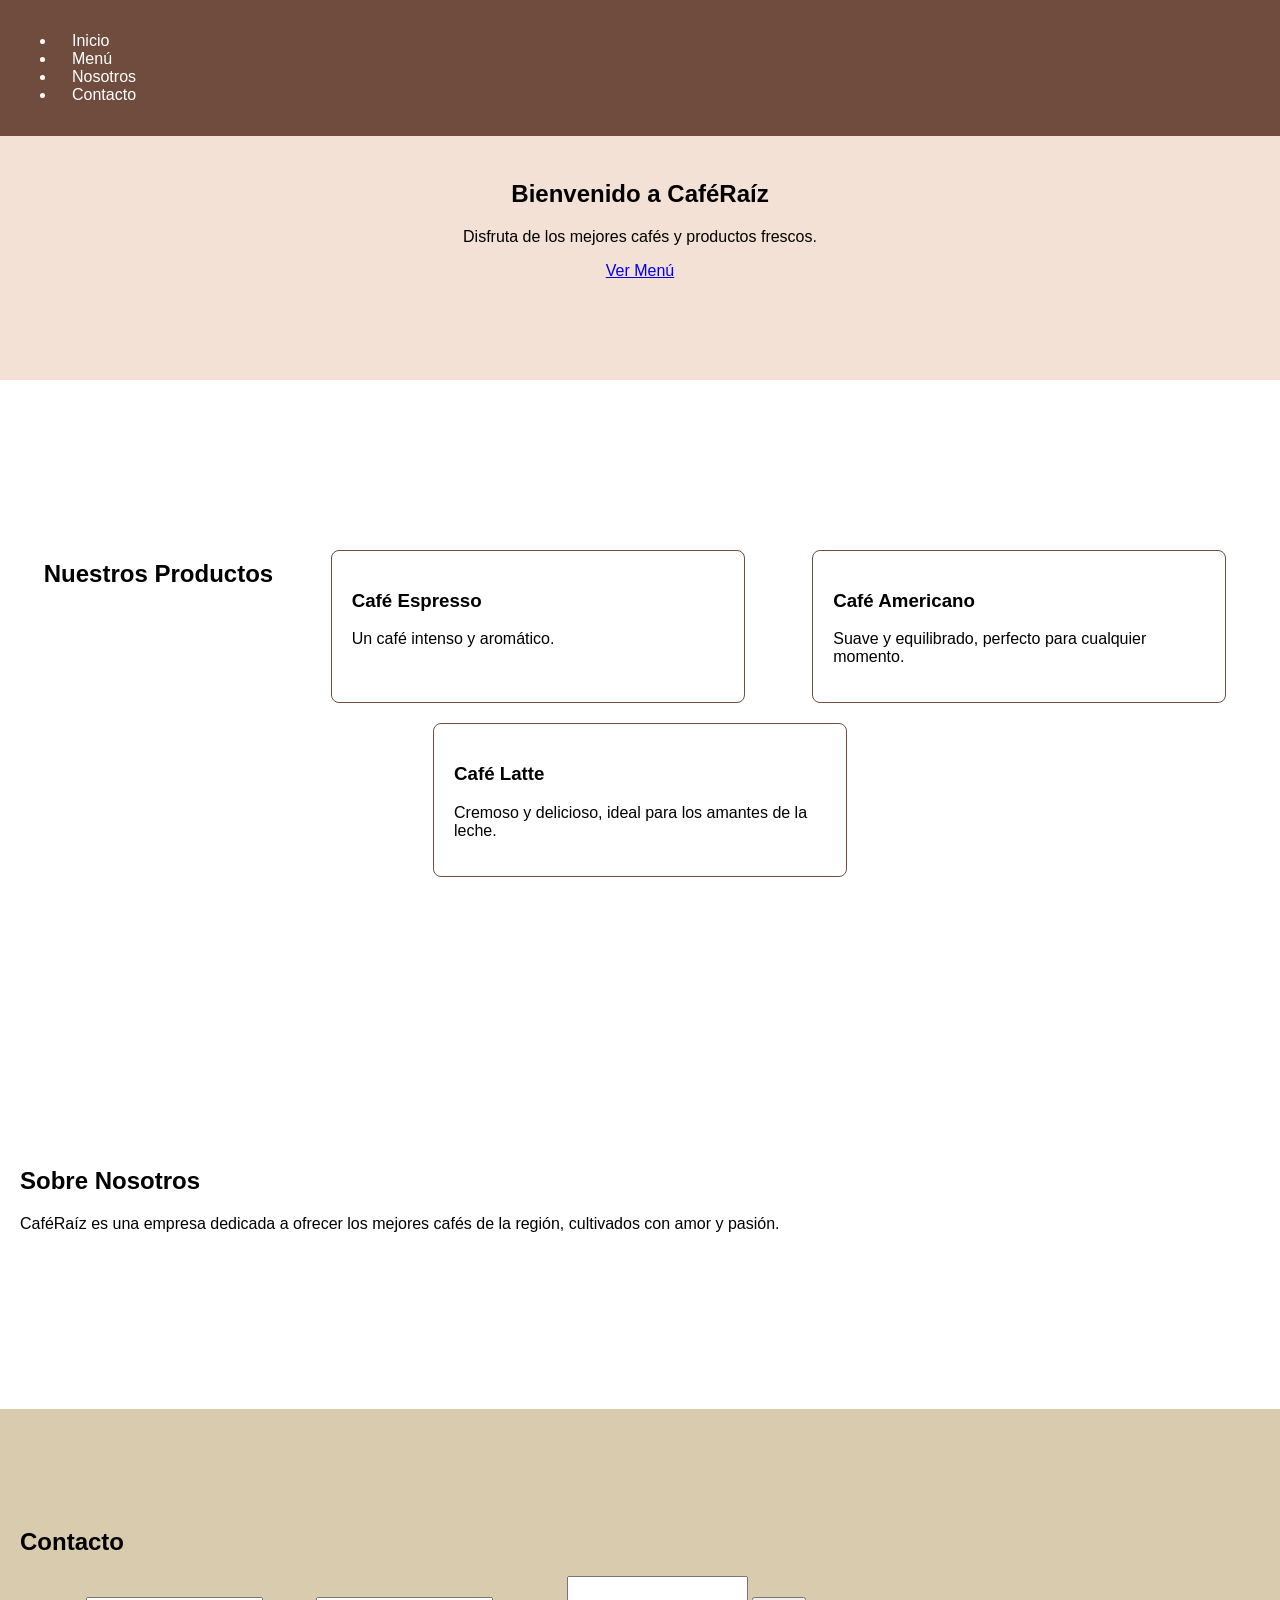
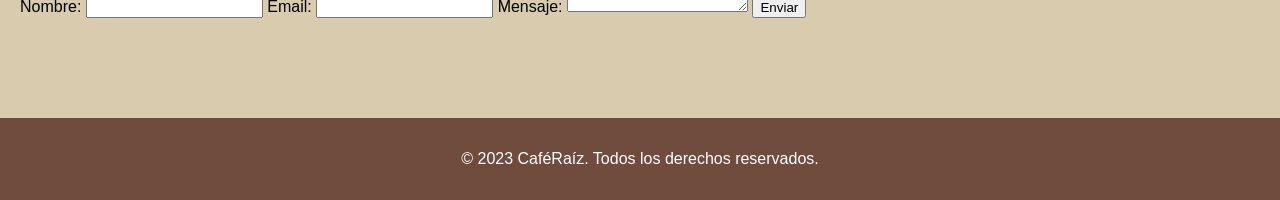
==== landing.caferaiz/index.html @ 528b3831 "ola" ====
<!DOCTYPE html>
<html lang="es">
<head>
    <meta charset="UTF-8">
    <title>CaféRaíz</title>
    <link rel="stylesheet" href="css/style.css">
</head>
<body>

<header>
    <nav>
        <ul>
            <li><a href="#inicio">Inicio</a></li>
            <li><a href="#menu">Menú</a></li>
            <li><a href="#nosotros">Nosotros</a></li>
            <li><a href="#contacto">Contacto</a></li>
        </ul>
    </nav>
</header>

<section id="inicio">
    <h1>Bienvenido a CaféRaíz</h1>
    <p>Disfruta de los mejores cafés y productos frescos.</p>
    <a href="#menu" class="btn">Ver Menú</a>
</section>

<section id="menu">
    <h2>Nuestros Productos</h2>
    <div class="product-card">
        <h3>Café Espresso</h3>
        <p>Un café intenso y aromático.</p>
    </div>
    <div class="product-card">
        <h3>Café Americano</h3>
        <p>Suave y equilibrado, perfecto para cualquier momento.</p>
    </div>
    <div class="product-card">
        <h3>Café Latte</h3>
        <p>Cremoso y delicioso, ideal para los amantes de la leche.</p>
    </div>
</section>

<section id="nosotros">
    <h2>Sobre Nosotros</h2>
    <p>CaféRaíz es una empresa dedicada a ofrecer los mejores cafés de la región, cultivados con amor y pasión.</p>
</section>

<section id="contacto">
    <h2>Contacto</h2>
    <form>
        <label for="nombre">Nombre:</label>
        <input type="text" id="nombre" name="nombre" required>
        
        <label for="email">Email:</label>
        <input type="email" id="email" name="email" required>
        
        <label for="mensaje">Mensaje:</label>
        <textarea id="mensaje" name="mensaje" required></textarea>
        
        <button type="submit">Enviar</button>
    </form>
</section>

<footer>
    <p>&copy; 2023 CaféRaíz. Todos los derechos reservados.</p>
</footer>

</body>
</html>
---- landing.caferaiz/css/style.css ----
body {
    font-family: 'Arial', sans-serif;
    margin: 0;
    padding: 0;
    box-sizing: border-box;
}

:root {
    --primary-color: #6F4C3E; /* Coffee color */
    --secondary-color: #D9CBAE; /* Cream color */
    --accent-color: #F2E1D4; /* Light beige */
    --font-color: #333;
}

header {
    background-color: var(--primary-color);
    color: white;
    padding: 1rem;
    position: fixed;
    width: 100%;
    top: 0;
    z-index: 1000;
}

nav {
    display: flex;
    justify-content: space-between;
    align-items: center;
}

nav a {
    color: white;
    text-decoration: none;
    padding: 0.5rem 1rem;
    transition: background-color 0.3s;
}

nav a:hover {
    background-color: var(--secondary-color);
}

section {
    padding: 100px 20px;
    margin-top: 60px; /* To avoid overlap with fixed header */
}

#inicio {
    background-color: var(--accent-color);
    text-align: center;
}

#menu {
    display: flex;
    flex-wrap: wrap;
    justify-content: space-around;
}

.product-card {
    background-color: white;
    border: 1px solid var(--primary-color);
    border-radius: 8px;
    width: 30%;
    margin: 10px;
    padding: 20px;
    transition: transform 0.3s;
}

.product-card:hover {
    transform: scale(1.05);
}

#contacto {
    background-color: var(--secondary-color);
}

footer {
    text-align: center;
    padding: 1rem;
    background-color: var(--primary-color);
    color: white;
}

@media (max-width: 768px) {
    #menu {
        flex-direction: column;
        align-items: center;
    }

    .product-card {
        width: 80%;
    }
}
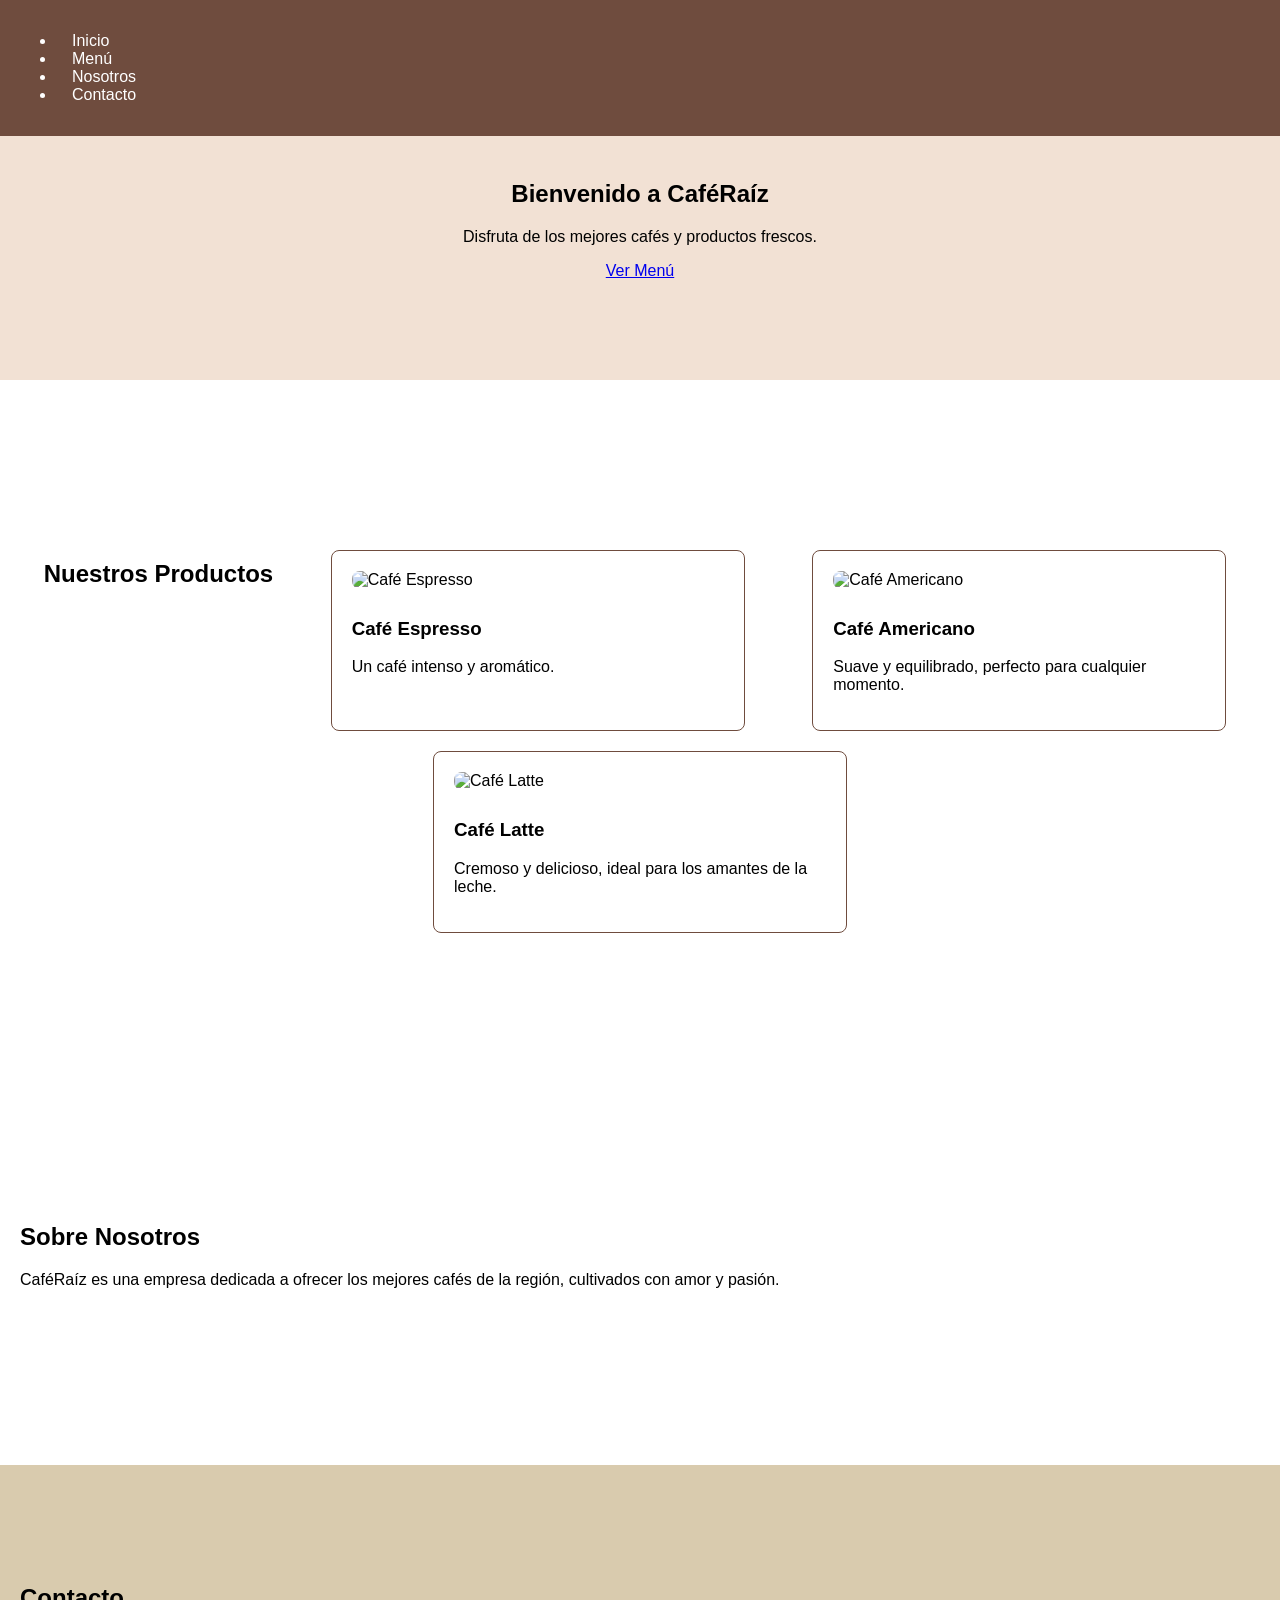
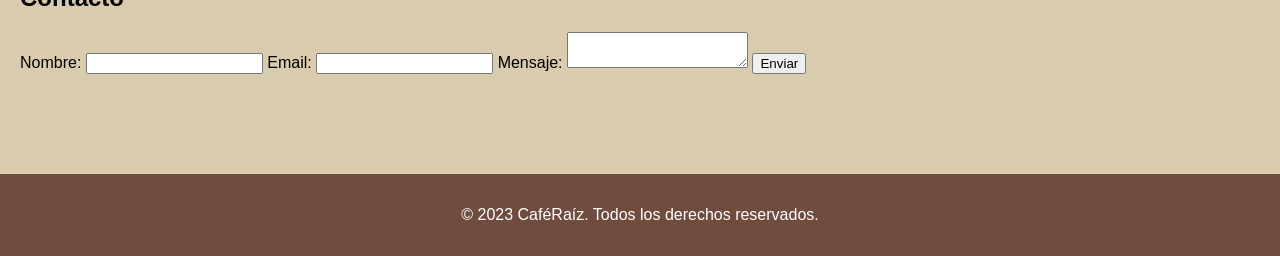
==== commit a0af052f: "dea" ====
--- a/landing.caferaiz/index.html
+++ b/landing.caferaiz/index.html
@@ -27,14 +27,17 @@
 <section id="menu">
     <h2>Nuestros Productos</h2>
     <div class="product-card">
+        <img src="ilustracion-cafe-dibujado-mano_23-2150795456.avif" alt="Café Espresso">
         <h3>Café Espresso</h3>
         <p>Un café intenso y aromático.</p>
     </div>
     <div class="product-card">
+        <img src="https://www.magnific.com/es/fotos-vectores-gratis/cafe-dibujo" alt="Café Americano">
         <h3>Café Americano</h3>
         <p>Suave y equilibrado, perfecto para cualquier momento.</p>
     </div>
     <div class="product-card">
+        <img src="https://www.magnific.com/es/fotos-vectores-gratis/cafe-dibujo" alt="Café Latte">
         <h3>Café Latte</h3>
         <p>Cremoso y delicioso, ideal para los amantes de la leche.</p>
     </div>
--- a/landing.caferaiz/css/style.css
+++ b/landing.caferaiz/css/style.css
@@ -89,4 +89,10 @@
     .product-card {
         width: 80%;
     }
-}+}
+.product-card img {
+    width: 100%; /* Ajusta el ancho de la imagen al contenedor */
+    height: auto; /* Mantiene la proporción de la imagen */
+    border-radius: 8px; /* Bordes redondeados */
+    margin-bottom: 10px; /* Espaciado debajo de la imagen */
+}
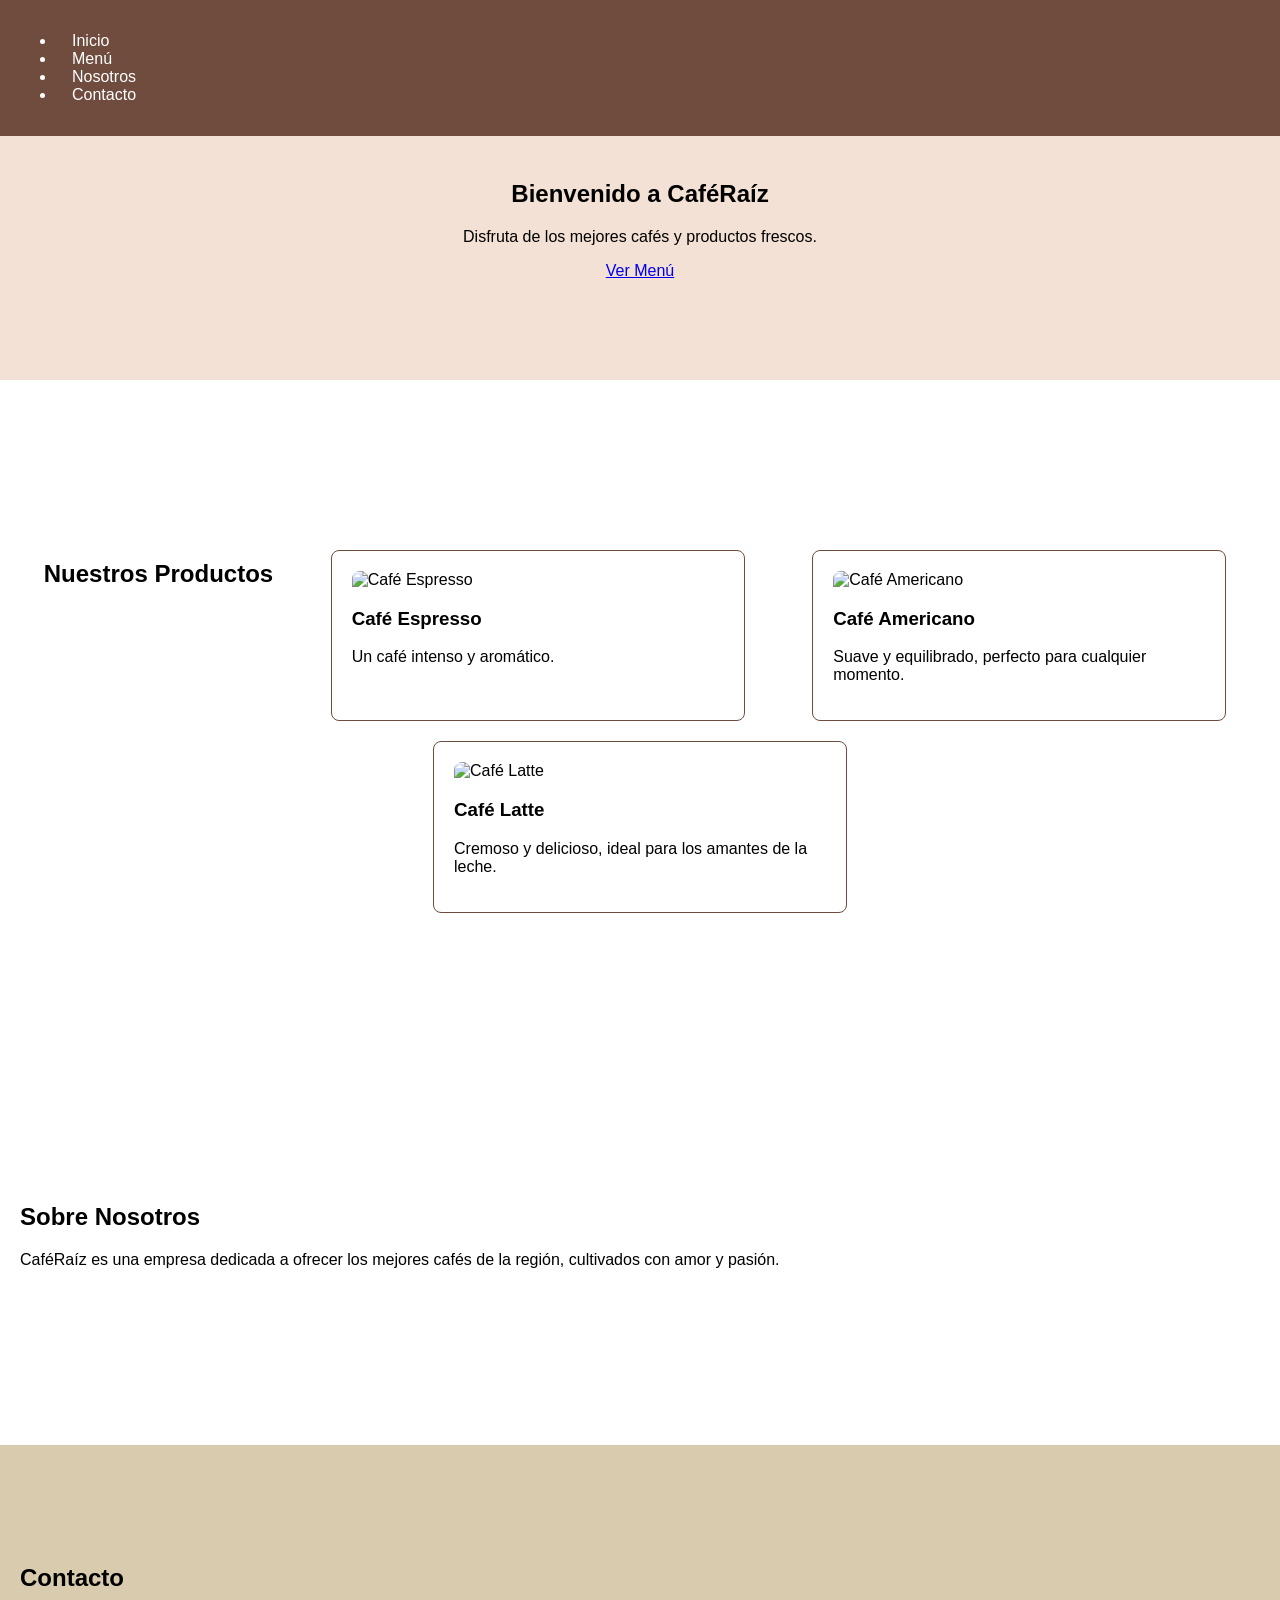
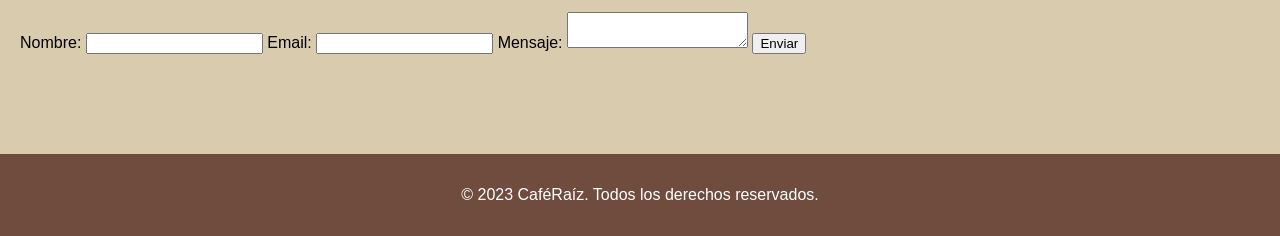
==== commit 9337549b: "Cambios" ====
--- a/landing.caferaiz/index.html
+++ b/landing.caferaiz/index.html
@@ -27,17 +27,17 @@
 <section id="menu">
     <h2>Nuestros Productos</h2>
     <div class="product-card">
-        <img src="ilustracion-cafe-dibujado-mano_23-2150795456.avif" alt="Café Espresso">
+        <img src="landing.caferaiz/images/espresso.jpg" alt="Café Espresso">
         <h3>Café Espresso</h3>
         <p>Un café intenso y aromático.</p>
     </div>
     <div class="product-card">
-        <img src="https://www.magnific.com/es/fotos-vectores-gratis/cafe-dibujo" alt="Café Americano">
+        <img src="landing.caferaiz/images/americano.jpg" alt="Café Americano">
         <h3>Café Americano</h3>
         <p>Suave y equilibrado, perfecto para cualquier momento.</p>
     </div>
     <div class="product-card">
-        <img src="https://www.magnific.com/es/fotos-vectores-gratis/cafe-dibujo" alt="Café Latte">
+        <img src="landing.caferaiz/images/latte.jpg" alt="Café Latte">
         <h3>Café Latte</h3>
         <p>Cremoso y delicioso, ideal para los amantes de la leche.</p>
     </div>
--- a/landing.caferaiz/css/style.css
+++ b/landing.caferaiz/css/style.css
@@ -88,11 +88,10 @@
 
     .product-card {
         width: 80%;
-    }
-}
+    }}
+/*le pedi a la ia un poco si me podia ayudar con las imagenes y como configurarlas*/
 .product-card img {
-    width: 100%; /* Ajusta el ancho de la imagen al contenedor */
-    height: auto; /* Mantiene la proporción de la imagen */
-    border-radius: 8px; /* Bordes redondeados */
-    margin-bottom: 10px; /* Espaciado debajo de la imagen */
-}
+    width: 100%;
+    height: auto;
+    border-radius: 8px 8px 0 0;
+}
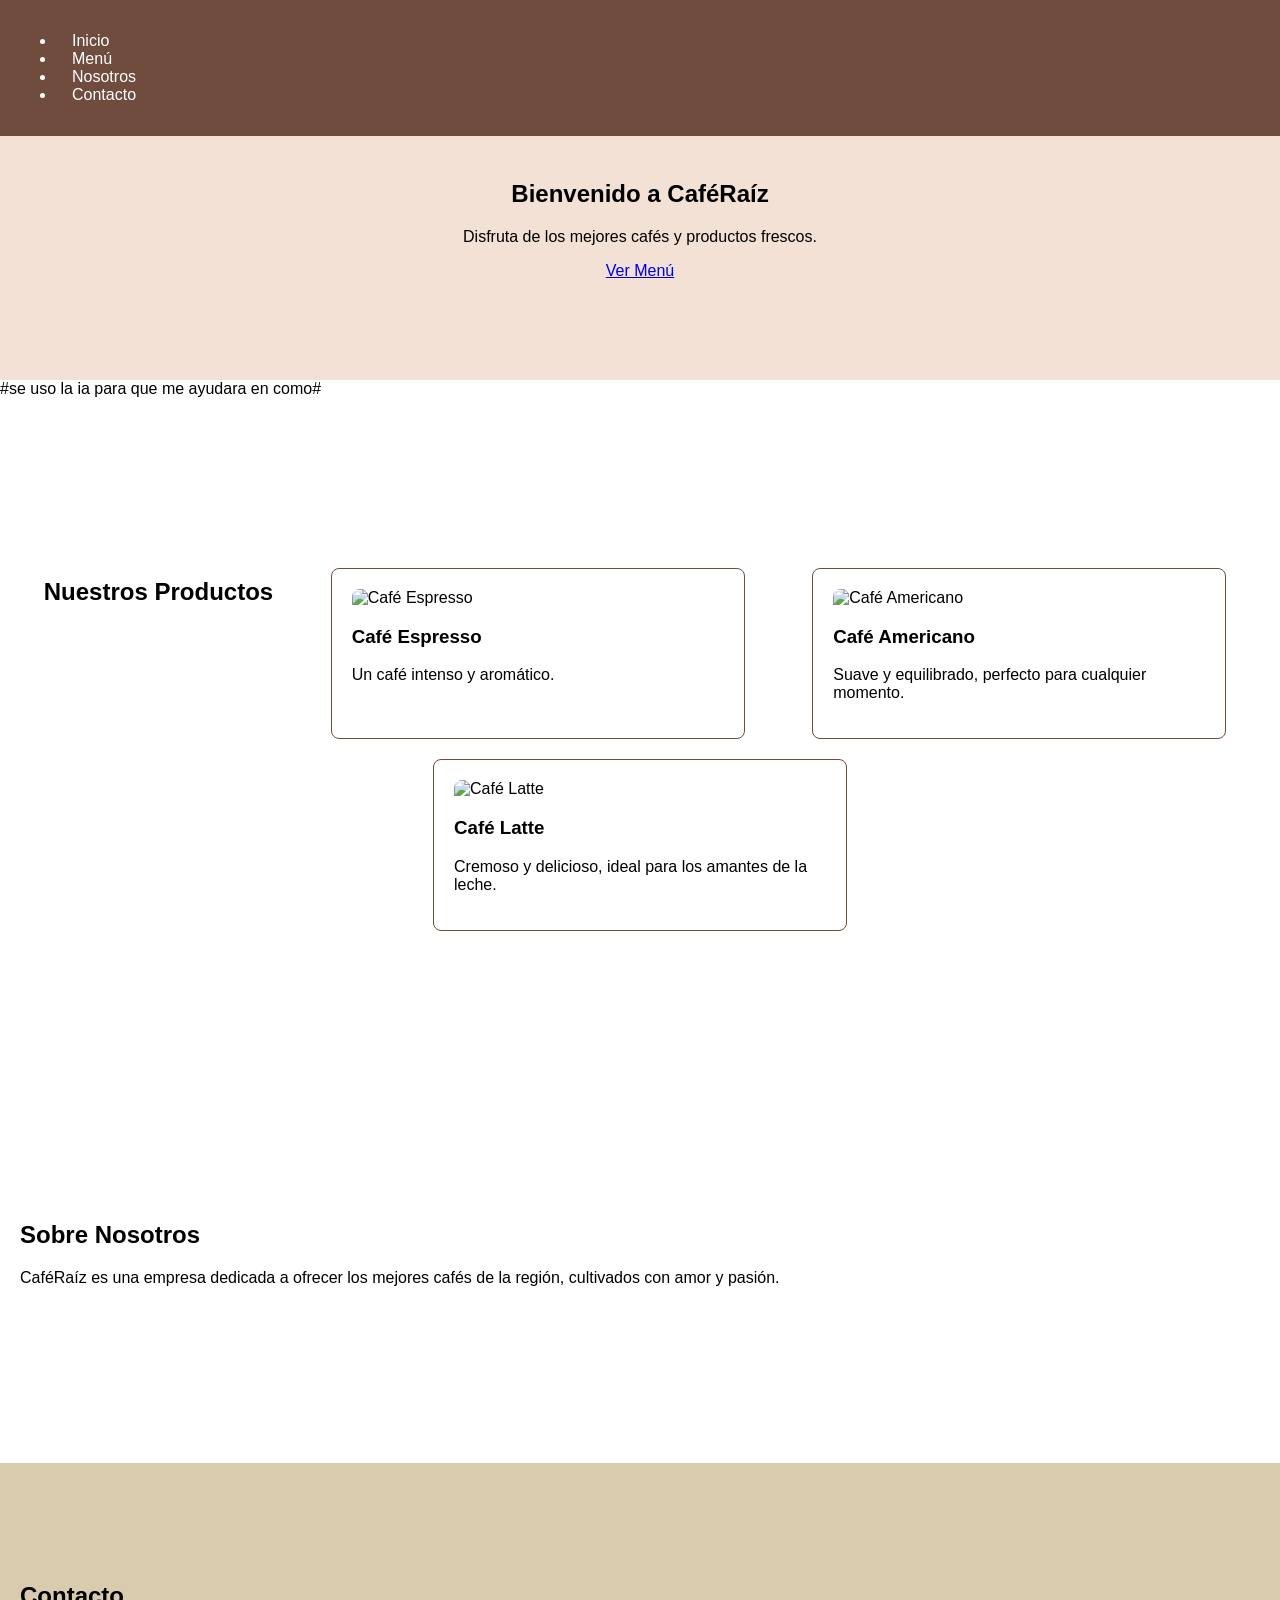
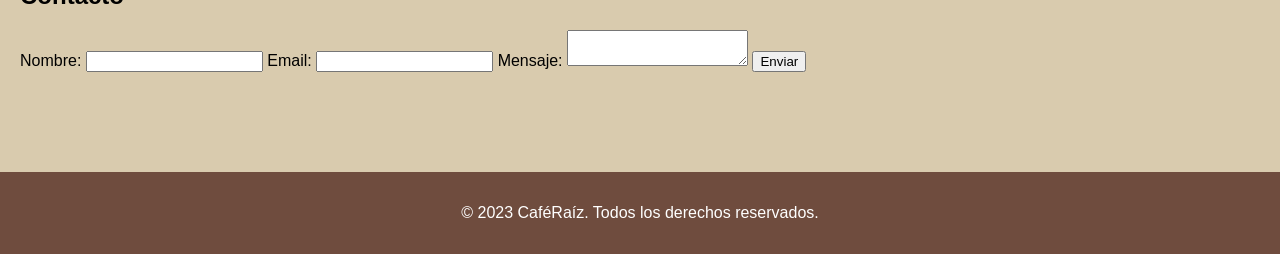
==== commit 0c104ccc: "Cambios" ====
--- a/landing.caferaiz/index.html
+++ b/landing.caferaiz/index.html
@@ -23,21 +23,21 @@
     <p>Disfruta de los mejores cafés y productos frescos.</p>
     <a href="#menu" class="btn">Ver Menú</a>
 </section>
-
+#se uso la ia para que me ayudara en como#
 <section id="menu">
     <h2>Nuestros Productos</h2>
     <div class="product-card">
-        <img src="landing.caferaiz/images/espresso.jpg" alt="Café Espresso">
+        <img src="C:\Users\COP403L\landing.caferaiz\landing.caferaiz\images\espresso.jpg" alt="Café Espresso">
         <h3>Café Espresso</h3>
         <p>Un café intenso y aromático.</p>
     </div>
     <div class="product-card">
-        <img src="landing.caferaiz/images/americano.jpg" alt="Café Americano">
+        <img src="C:\Users\COP403L\landing.caferaiz\landing.caferaiz\images\americano.jpg" alt="Café Americano">
         <h3>Café Americano</h3>
         <p>Suave y equilibrado, perfecto para cualquier momento.</p>
     </div>
     <div class="product-card">
-        <img src="landing.caferaiz/images/latte.jpg" alt="Café Latte">
+        <img src="C:\Users\COP403L\landing.caferaiz\landing.caferaiz\images\latte.jpg" alt="Café Latte">
         <h3>Café Latte</h3>
         <p>Cremoso y delicioso, ideal para los amantes de la leche.</p>
     </div>
--- a/landing.caferaiz/css/style.css
+++ b/landing.caferaiz/css/style.css
@@ -6,9 +6,9 @@
 }
 
 :root {
-    --primary-color: #6F4C3E; /* Coffee color */
-    --secondary-color: #D9CBAE; /* Cream color */
-    --accent-color: #F2E1D4; /* Light beige */
+    --primary-color: #6F4C3E;
+    --secondary-color: #D9CBAE;
+    --accent-color: #F2E1D4;
     --font-color: #333;
 }
 
@@ -41,7 +41,7 @@
 
 section {
     padding: 100px 20px;
-    margin-top: 60px; /* To avoid overlap with fixed header */
+    margin-top: 60px;
 }
 
 #inicio {
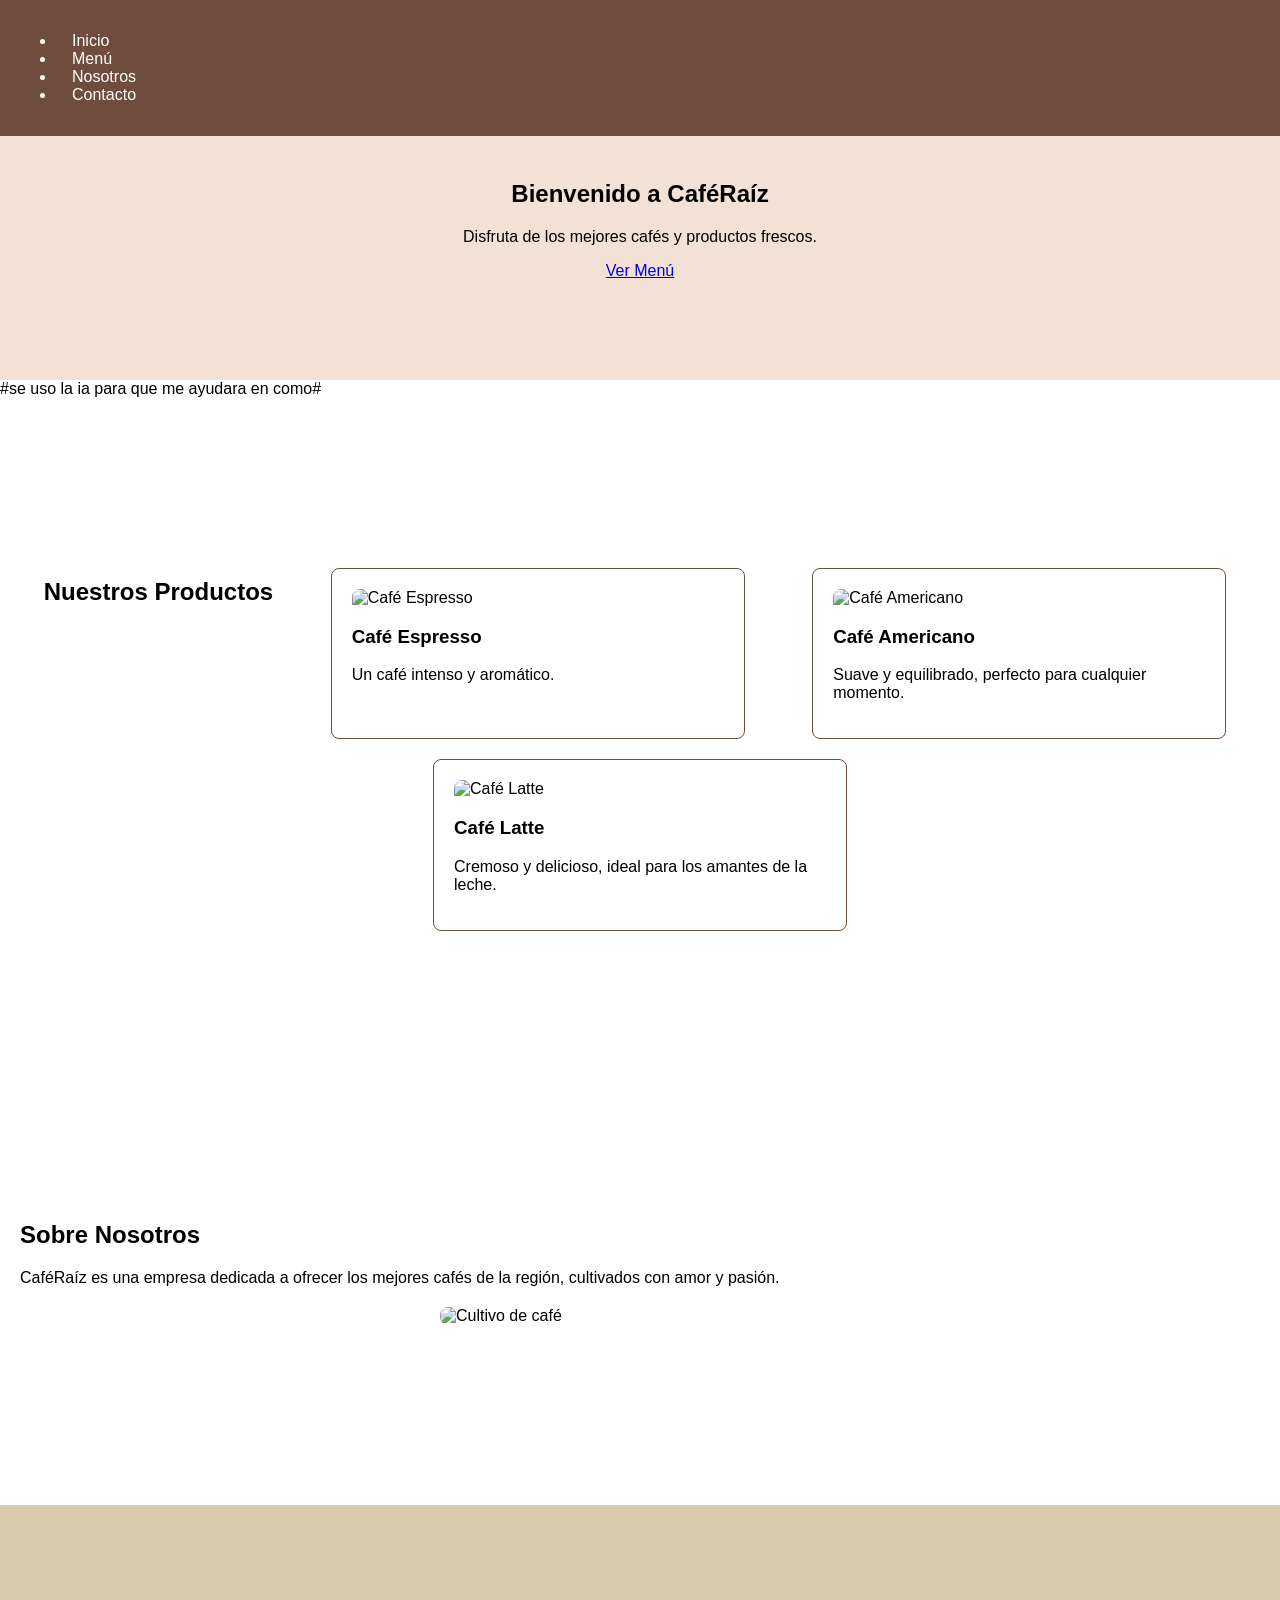
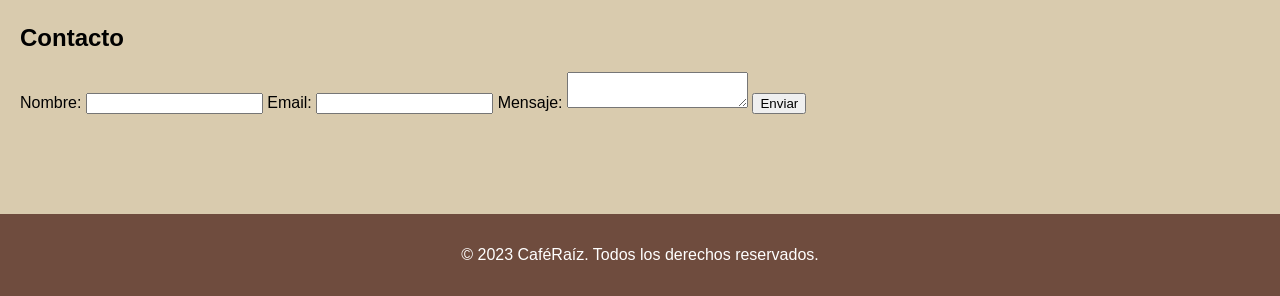
==== commit b2b83985: "imegenes" ====
--- a/landing.caferaiz/index.html
+++ b/landing.caferaiz/index.html
@@ -46,6 +46,7 @@
 <section id="nosotros">
     <h2>Sobre Nosotros</h2>
     <p>CaféRaíz es una empresa dedicada a ofrecer los mejores cafés de la región, cultivados con amor y pasión.</p>
+    <img src=""C:\Users\COP403L\landing.caferaiz\landing.caferaiz\images\Trabajadores.jpg"" alt="Cultivo de café" class="nosotros-img">
 </section>
 
 <section id="contacto">
--- a/landing.caferaiz/css/style.css
+++ b/landing.caferaiz/css/style.css
@@ -94,4 +94,12 @@
     width: 100%;
     height: auto;
     border-radius: 8px 8px 0 0;
+}
+.nosotros-img{
+    width: 100%;
+    max-width: 400px;
+    height: auto;
+    display: block;
+    margin: 20px auto;
+    border-radius: 8px;
 }
